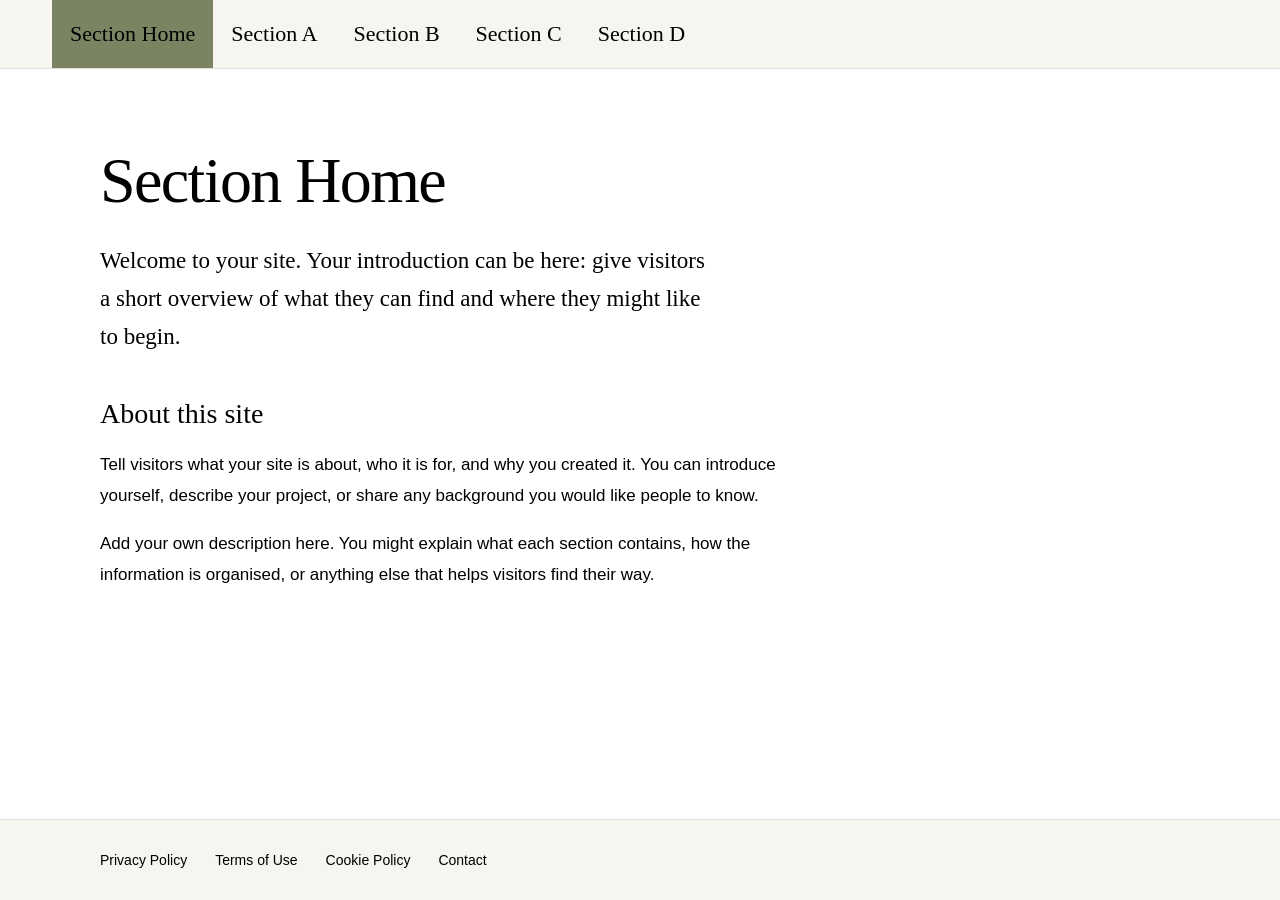
==== index.html @ 049a0a6f "Add reusable website template with compact navigation and green heart favicon" ====
<!doctype html>
<html lang="en">
  <head>
    <meta charset="utf-8">
    <meta name="viewport" content="width=device-width, initial-scale=1">
    <meta name="theme-color" content="#7a8463">
    <meta name="description" content="A simple, reusable website template.">
    <title>Section Home | My Site</title>
    <link rel="icon" href="./favicon.ico" sizes="16x16 32x32 48x48">
    <link rel="icon" type="image/svg+xml" href="./favicon.svg">
    <link rel="stylesheet" href="./styles.css">
    <script src="./app.js" defer></script>
  </head>
  <body>
    <a class="skip-link" href="#content">Skip to content</a>
    <header class="header">
      <nav class="primary" aria-label="Main navigation">
        <a href="#/" data-section="home" aria-current="page">Section Home</a>
        <a href="#/a/a1" data-section="a">Section A</a>
        <a href="#/b" data-section="b">Section B</a>
        <a href="#/c" data-section="c">Section C</a>
        <a href="#/d" data-section="d">Section D</a>
      </nav>
    </header>
    <div id="secondary-region" hidden>
      <nav id="secondary" class="secondary" aria-label="Section navigation"></nav>
    </div>
    <main id="content" tabindex="-1">
      <div class="page-heading">
        <h1 id="page-title">Section Home</h1>
        <p id="page-description" class="intro">Welcome to your site. Your introduction can be here: give visitors a short overview of what they can find and where they might like to begin.</p>
      </div>
      <div id="page-content"></div>
    </main>
    <footer class="footer">
      <nav aria-label="Footer navigation">
        <a href="#/privacy" data-section="privacy">Privacy Policy</a>
        <a href="#/terms" data-section="terms">Terms of Use</a>
        <a href="#/cookies" data-section="cookies">Cookie Policy</a>
        <a href="#/contact" data-section="contact">Contact</a>
      </nav>
    </footer>
    <noscript><p class="no-script">Please enable JavaScript to explore the other sections.</p></noscript>
  </body>
</html>
---- styles.css ----
:root {
  /* Change these tokens to adapt the template to another site. */
  --background: #ffffff;
  --text: #000000;
  --muted: #000000;
  --accent: #7a8463;
  --accent-dark: #596346;
  --sage: #eef0e7;
  --warm: #f7f5f0;
  --border: #e3e4dc;
  --page-width: 1080px;
  --serif: Georgia, 'Times New Roman', serif;
  --sans: -apple-system, BlinkMacSystemFont, 'Segoe UI', sans-serif;
}
* { box-sizing: border-box; }
body { margin: 0; min-height: 100vh; min-height: 100dvh; display: flex; flex-direction: column; background: var(--background); color: var(--text); font-family: var(--sans); font-size: 16px; -webkit-font-smoothing: antialiased; }
a { color: inherit; }
[hidden] { display: none !important; }
.header { background: var(--warm); border-bottom: 1px solid var(--border); }
.primary { display: flex; flex-wrap: nowrap; overflow-x: auto; max-width: 1200px; margin: 0 auto; padding: 0 12px; }
.primary a { display: flex; align-items: center; justify-content: center; flex: 0 0 auto; min-height: 68px; padding: 16px 18px; white-space: nowrap; font-family: var(--serif); font-size: 22px; text-decoration: none; transition: background-color 140ms ease; }
.primary a:hover { background: var(--sage); }
.primary a[aria-current] { background: var(--accent); color: var(--text); }
#secondary-region { margin-top: 18px; background: var(--warm); border-bottom: 1px solid var(--border); }
.secondary { display: flex; flex-wrap: wrap; max-width: 1200px; padding: 0 24px; margin: 0 auto; }
.secondary a { min-width: 104px; min-height: 64px; padding: 18px 26px; border-bottom: 3px solid transparent; text-decoration: none; text-align: center; font-family: var(--serif); font-size: 22px; }
.secondary a:hover { background: var(--sage); }
.secondary a[aria-current] { background: #e4e8d8; border-bottom-color: var(--accent); }
main { flex: 1; width: min(var(--page-width), calc(100% - 96px)); margin: 0 auto; padding: 76px 0 96px; }
main:focus { outline: none; }
.eyebrow { margin: 0 0 22px; color: var(--muted); font-size: 12px; font-weight: 600; letter-spacing: .16em; line-height: 1.6; }
h1 { margin: 0; font-family: var(--serif); font-size: clamp(44px, 6vw, 64px); line-height: 1.14; font-weight: 400; letter-spacing: -.025em; }
.intro { max-width: 620px; margin: 24px 0 0; font-family: var(--serif); font-size: 23px; line-height: 1.65; }
.page-heading { margin-bottom: 40px; }
.page-copy { max-width: 680px; }
.page-copy h2 { margin: 0 0 18px; font-family: var(--serif); font-size: 28px; font-weight: 400; line-height: 1.3; }
.page-copy p { margin: 0 0 18px; color: var(--muted); font-size: 17px; line-height: 1.8; }
.page-copy p:last-child { margin-bottom: 0; }
.footer { border-top: 1px solid var(--border); background: var(--warm); }
.footer nav { display: flex; flex-wrap: wrap; gap: 4px 28px; width: min(var(--page-width), calc(100% - 96px)); margin: 0 auto; padding: 18px 0; }
.footer a { display: inline-flex; align-items: center; min-height: 44px; color: var(--muted); font-size: 14px; text-decoration: none; }
.footer a:hover, .footer a[aria-current] { color: var(--text); text-decoration: underline; text-underline-offset: 4px; }
.cards { display: grid; grid-template-columns: repeat(2, minmax(0, 1fr)); gap: 20px; max-width: 840px; }
.card { padding: 28px 30px; background: white; border: 1px solid var(--border); border-radius: 6px; }
.card:nth-child(2) { background: var(--warm); }
.card h2 { margin: 0 0 12px; font-family: var(--serif); font-size: 25px; font-weight: 400; line-height: 1.3; }
.card p { margin: 0; color: var(--muted); line-height: 1.7; font-size: 16px; }
:focus-visible { outline: 3px solid var(--accent-dark); outline-offset: 5px; }
.skip-link { position: fixed; top: 12px; left: 12px; z-index: 10; padding: 12px 16px; background: white; border: 1px solid var(--accent); transform: translateY(-160%); }
.skip-link:focus { transform: translateY(0); }
.no-script { padding: 24px; }
@media (max-width: 600px) {
  .primary { padding: 0 4px; }
  .primary a { min-height: 48px; padding: 12px 6px; font-size: 14px; }
  #secondary-region { margin-top: 12px; }
  .secondary { display: grid; grid-template-columns: repeat(2, minmax(0, 1fr)); padding: 0 12px; }
  .secondary a { min-width: 0; min-height: 56px; padding: 16px 8px; font-size: 18px; }
  main { width: calc(100% - 48px); padding: 48px 0 64px; }
  .footer nav { width: calc(100% - 48px); gap: 4px 24px; }
  .eyebrow { margin-bottom: 18px; }
  .intro { font-size: 21px; margin-top: 20px; }
  .page-heading { margin-bottom: 32px; }
  .cards { grid-template-columns: 1fr; gap: 16px; }
  .card { padding: 24px; }
}
@media (prefers-reduced-motion: reduce) { * { transition: none !important; scroll-behavior: auto !important; } }
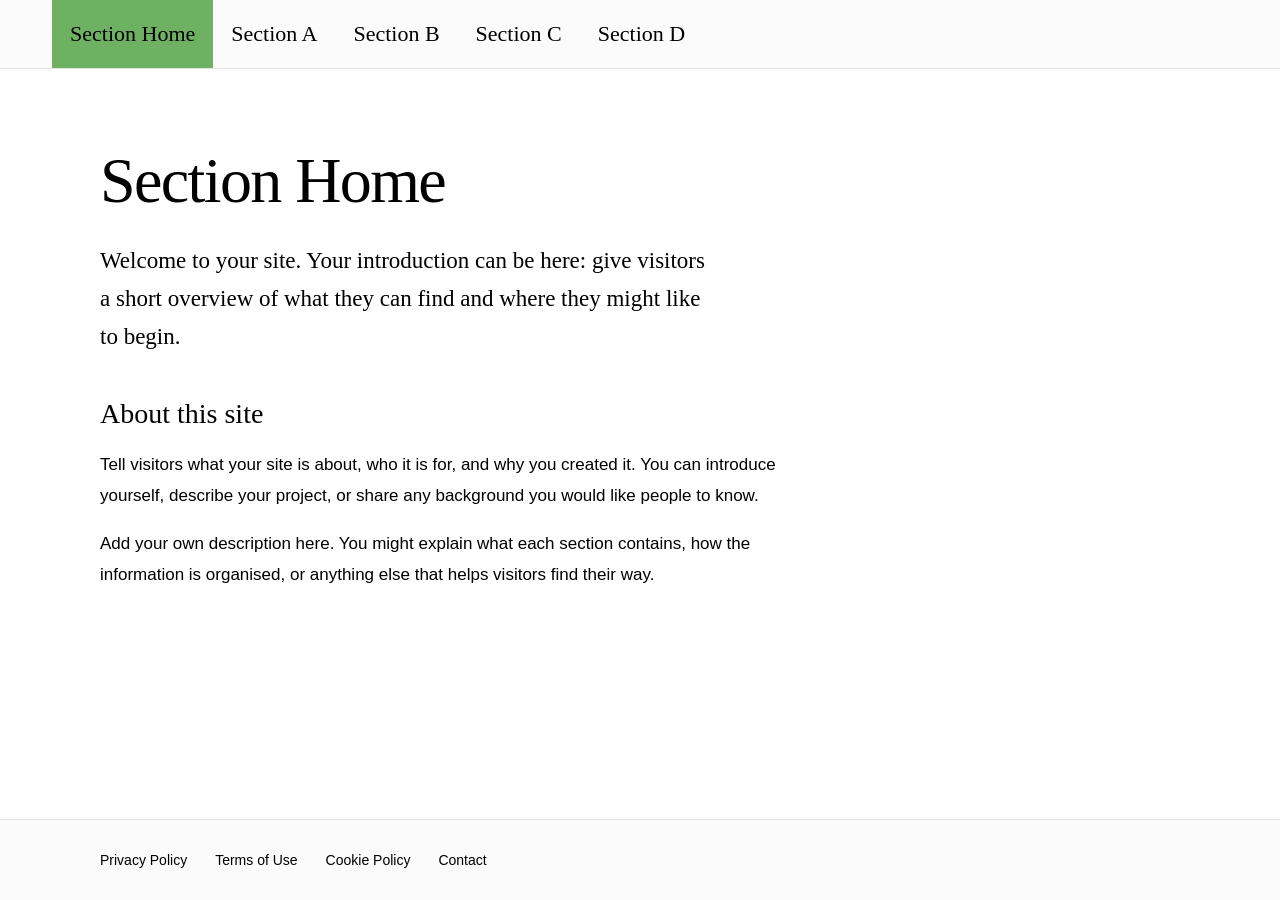
==== commit 98edd24b: "Match site palette and icons to the green four-square reference" ====
--- a/index.html
+++ b/index.html
@@ -3,12 +3,13 @@
   <head>
     <meta charset="utf-8">
     <meta name="viewport" content="width=device-width, initial-scale=1">
-    <meta name="theme-color" content="#7a8463">
+    <meta name="theme-color" content="#6eb162">
     <meta name="description" content="A simple, reusable website template.">
     <title>Section Home | My Site</title>
-    <link rel="icon" href="./favicon.ico" sizes="16x16 32x32 48x48">
-    <link rel="icon" type="image/svg+xml" href="./favicon.svg">
-    <link rel="stylesheet" href="./styles.css">
+    <link rel="icon" href="./favicon.ico?v=grid-green" sizes="16x16 32x32 48x48">
+    <link rel="icon" type="image/svg+xml" href="./favicon.svg?v=grid-green">
+    <link rel="apple-touch-icon" sizes="180x180" href="./apple-touch-icon.png?v=grid-green">
+    <link rel="stylesheet" href="./styles.css?v=grid-green">
     <script src="./app.js" defer></script>
   </head>
   <body>
--- a/styles.css
+++ b/styles.css
@@ -3,11 +3,11 @@
   --background: #ffffff;
   --text: #000000;
   --muted: #000000;
-  --accent: #7a8463;
-  --accent-dark: #596346;
-  --sage: #eef0e7;
-  --warm: #f7f5f0;
-  --border: #e3e4dc;
+  --accent: #6eb162;
+  --accent-dark: #3d712f;
+  --sage: #edf6ea;
+  --warm: #fafbfa;
+  --border: #e5e7e5;
   --page-width: 1080px;
   --serif: Georgia, 'Times New Roman', serif;
   --sans: -apple-system, BlinkMacSystemFont, 'Segoe UI', sans-serif;
@@ -25,7 +25,7 @@
 .secondary { display: flex; flex-wrap: wrap; max-width: 1200px; padding: 0 24px; margin: 0 auto; }
 .secondary a { min-width: 104px; min-height: 64px; padding: 18px 26px; border-bottom: 3px solid transparent; text-decoration: none; text-align: center; font-family: var(--serif); font-size: 22px; }
 .secondary a:hover { background: var(--sage); }
-.secondary a[aria-current] { background: #e4e8d8; border-bottom-color: var(--accent); }
+.secondary a[aria-current] { background: #dcedd7; border-bottom-color: var(--accent); }
 main { flex: 1; width: min(var(--page-width), calc(100% - 96px)); margin: 0 auto; padding: 76px 0 96px; }
 main:focus { outline: none; }
 .eyebrow { margin: 0 0 22px; color: var(--muted); font-size: 12px; font-weight: 600; letter-spacing: .16em; line-height: 1.6; }
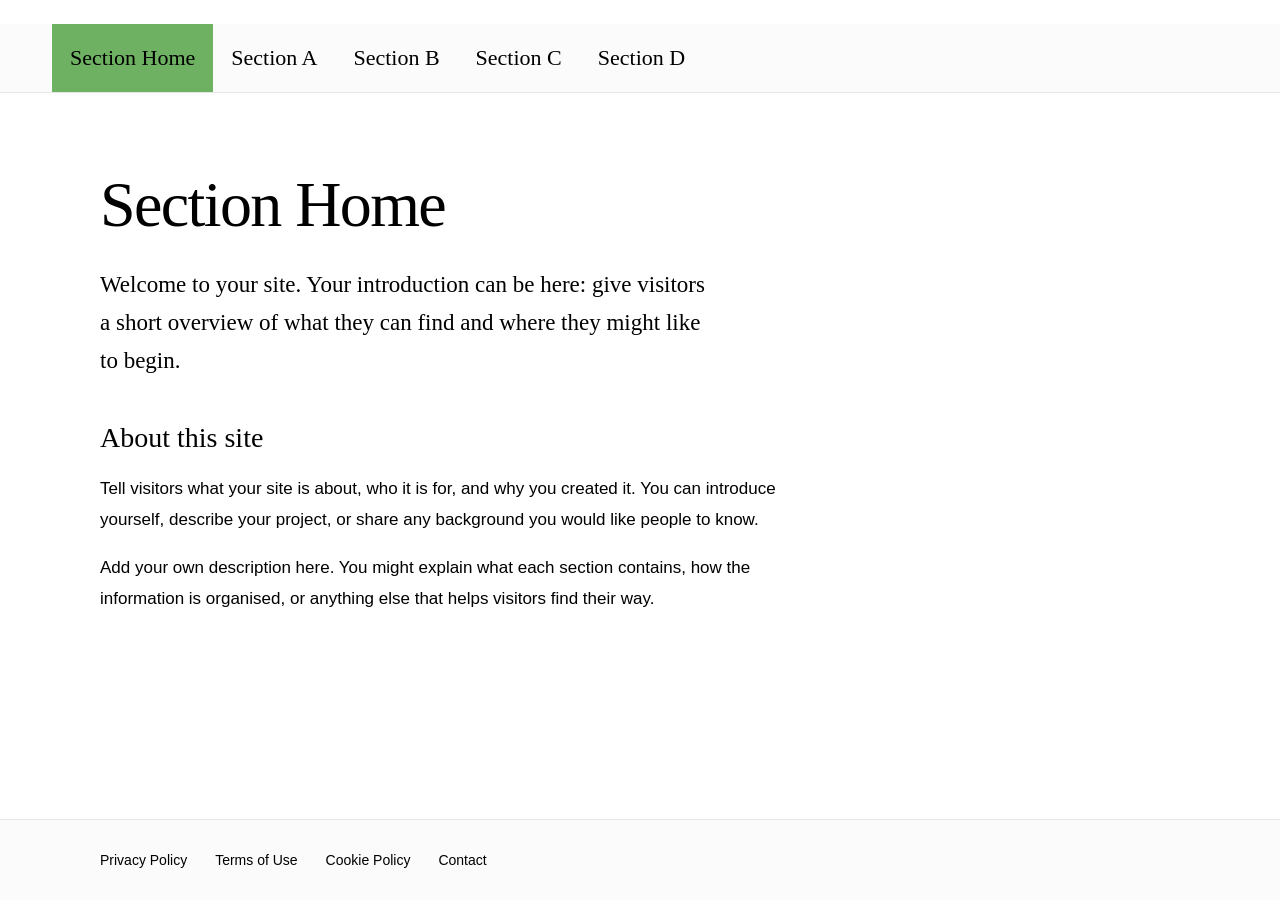
==== commit ac3c0b72: "Add breathing room above navigation with safe-area spacing" ====
--- a/index.html
+++ b/index.html
@@ -9,7 +9,7 @@
     <link rel="icon" href="./favicon.ico?v=grid-green" sizes="16x16 32x32 48x48">
     <link rel="icon" type="image/svg+xml" href="./favicon.svg?v=grid-green">
     <link rel="apple-touch-icon" sizes="180x180" href="./apple-touch-icon.png?v=grid-green">
-    <link rel="stylesheet" href="./styles.css?v=grid-green">
+    <link rel="stylesheet" href="./styles.css?v=top-space">
     <script src="./app.js" defer></script>
   </head>
   <body>
--- a/styles.css
+++ b/styles.css
@@ -16,7 +16,7 @@
 body { margin: 0; min-height: 100vh; min-height: 100dvh; display: flex; flex-direction: column; background: var(--background); color: var(--text); font-family: var(--sans); font-size: 16px; -webkit-font-smoothing: antialiased; }
 a { color: inherit; }
 [hidden] { display: none !important; }
-.header { background: var(--warm); border-bottom: 1px solid var(--border); }
+.header { margin-top: 24px; margin-top: calc(24px + env(safe-area-inset-top, 0px)); background: var(--warm); border-bottom: 1px solid var(--border); }
 .primary { display: flex; flex-wrap: nowrap; overflow-x: auto; max-width: 1200px; margin: 0 auto; padding: 0 12px; }
 .primary a { display: flex; align-items: center; justify-content: center; flex: 0 0 auto; min-height: 68px; padding: 16px 18px; white-space: nowrap; font-family: var(--serif); font-size: 22px; text-decoration: none; transition: background-color 140ms ease; }
 .primary a:hover { background: var(--sage); }
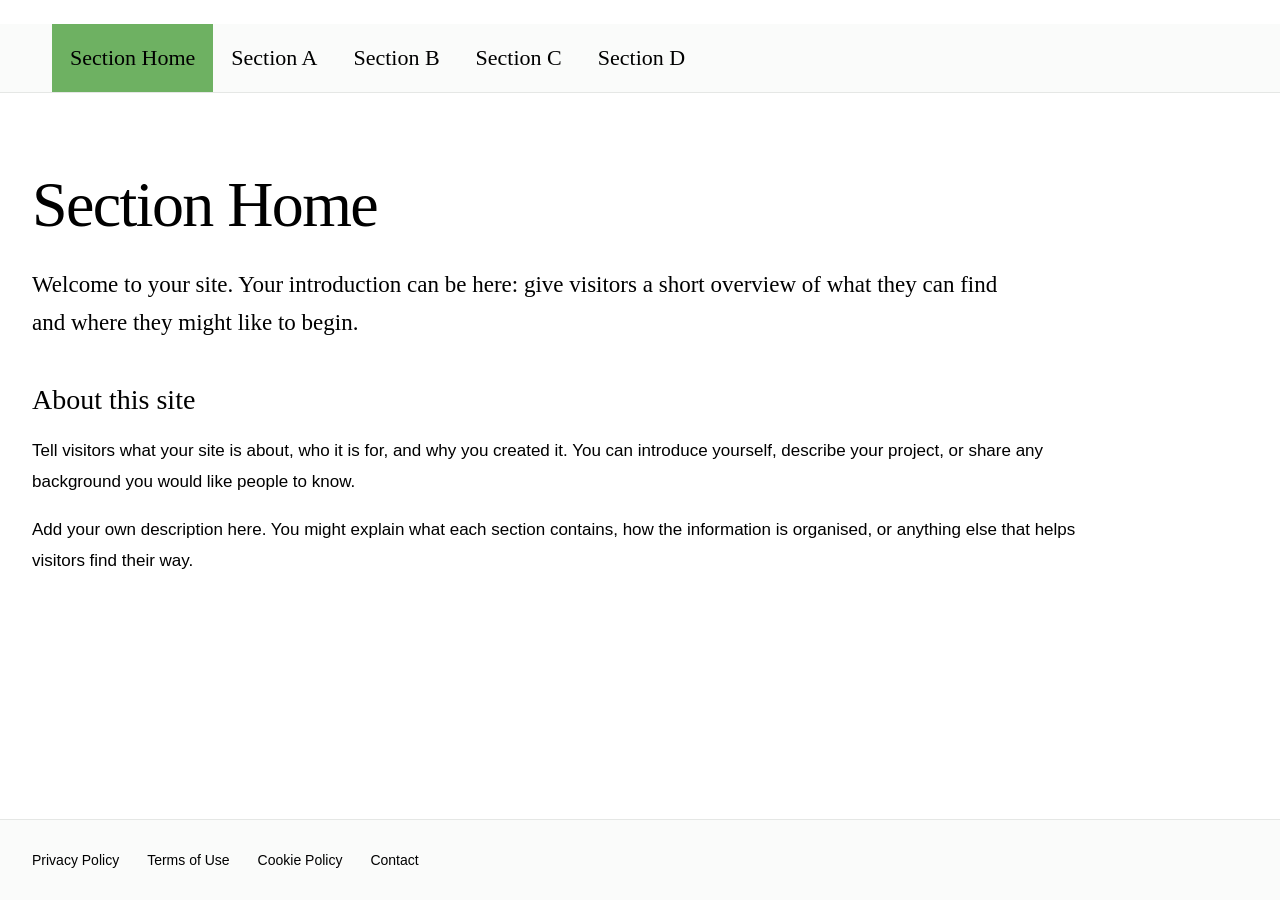
==== commit e093d854: "Widen content and text columns for windows from 1024px" ====
--- a/index.html
+++ b/index.html
@@ -9,7 +9,7 @@
     <link rel="icon" href="./favicon.ico?v=grid-green" sizes="16x16 32x32 48x48">
     <link rel="icon" type="image/svg+xml" href="./favicon.svg?v=grid-green">
     <link rel="apple-touch-icon" sizes="180x180" href="./apple-touch-icon.png?v=grid-green">
-    <link rel="stylesheet" href="./styles.css?v=top-space">
+    <link rel="stylesheet" href="./styles.css?v=desktop-wide">
     <script src="./app.js" defer></script>
   </head>
   <body>
--- a/styles.css
+++ b/styles.css
@@ -64,3 +64,10 @@
   .card { padding: 24px; }
 }
 @media (prefers-reduced-motion: reduce) { * { transition: none !important; scroll-behavior: auto !important; } }
+
+/* Wider reading area for desktop-sized windows only. */
+@media (min-width: 1024px) {
+  main, .footer nav { width: min(1440px, calc(100% - 64px)); }
+  .intro { max-width: 1000px; }
+  .page-copy { max-width: 1100px; }
+}
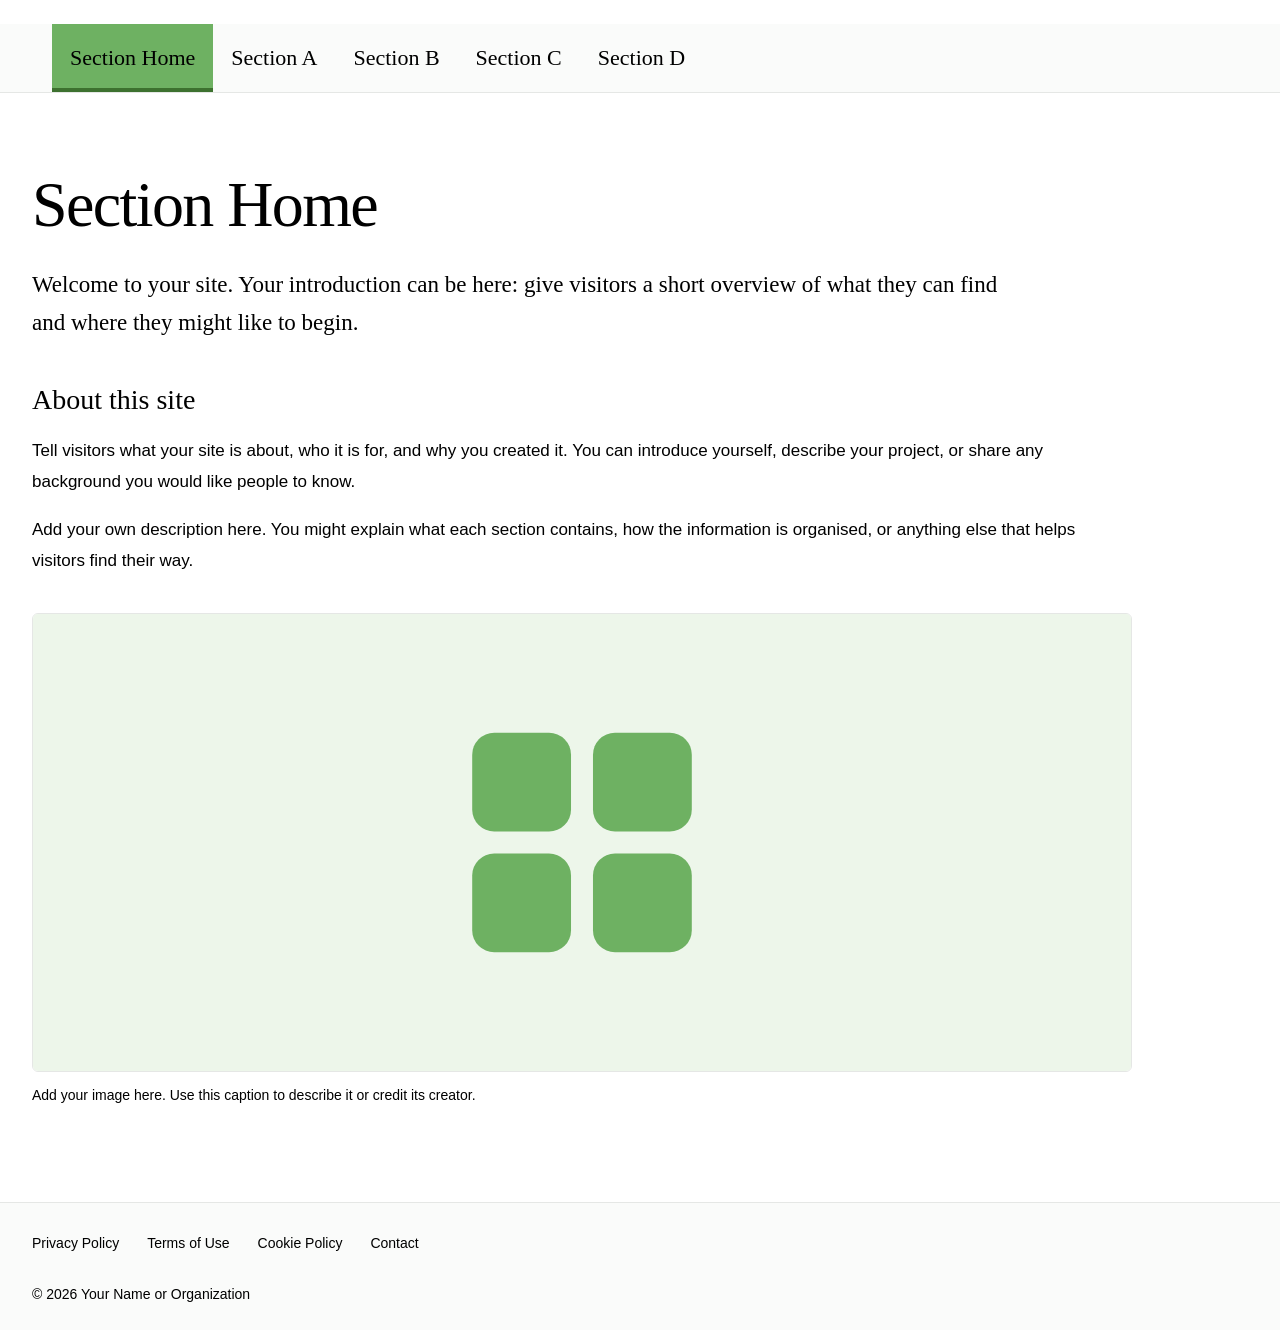
==== commit 19076438: "Polish template content, accessibility, error pages, and social preview" ====
--- a/index.html
+++ b/index.html
@@ -4,13 +4,29 @@
     <meta charset="utf-8">
     <meta name="viewport" content="width=device-width, initial-scale=1">
     <meta name="theme-color" content="#6eb162">
-    <meta name="description" content="A simple, reusable website template.">
-    <title>Section Home | My Site</title>
+    <meta name="description" content="A simple starting point for your website, with flexible sections, content examples, and a fresh green and white design.">
+    <title>Section Home | Basic Website Template</title>
+    <link rel="canonical" href="https://veronello.github.io/basic-website-template/">
+    <meta property="og:type" content="website">
+    <meta property="og:site_name" content="Basic Website Template">
+    <meta property="og:title" content="Basic Website Template">
+    <meta property="og:description" content="A simple starting point for your website, with flexible sections, content examples, and a fresh green and white design.">
+    <meta property="og:url" content="https://veronello.github.io/basic-website-template/">
+    <meta property="og:image" content="https://veronello.github.io/basic-website-template/og.png">
+    <meta property="og:image:type" content="image/png">
+    <meta property="og:image:width" content="1200">
+    <meta property="og:image:height" content="630">
+    <meta property="og:image:alt" content="Basic Website Template — a simple starting point for your website, with a green four-square emblem on white.">
+    <meta name="twitter:card" content="summary_large_image">
+    <meta name="twitter:title" content="Basic Website Template">
+    <meta name="twitter:description" content="A simple starting point for your website, with flexible sections, content examples, and a fresh green and white design.">
+    <meta name="twitter:image" content="https://veronello.github.io/basic-website-template/og.png">
+    <meta name="twitter:image:alt" content="Basic Website Template — a simple starting point for your website, with a green four-square emblem on white.">
     <link rel="icon" href="./favicon.ico?v=grid-green" sizes="16x16 32x32 48x48">
     <link rel="icon" type="image/svg+xml" href="./favicon.svg?v=grid-green">
     <link rel="apple-touch-icon" sizes="180x180" href="./apple-touch-icon.png?v=grid-green">
-    <link rel="stylesheet" href="./styles.css?v=desktop-wide">
-    <script src="./app.js" defer></script>
+    <link rel="stylesheet" href="./styles.css?v=template-polish">
+    <script src="./app.js?v=template-polish" defer></script>
   </head>
   <body>
     <a class="skip-link" href="#content">Skip to content</a>
@@ -40,6 +56,7 @@
         <a href="#/cookies" data-section="cookies">Cookie Policy</a>
         <a href="#/contact" data-section="contact">Contact</a>
       </nav>
+      <p class="copyright">© <span data-year>2026</span> Your Name or Organization</p>
     </footer>
     <noscript><p class="no-script">Please enable JavaScript to explore the other sections.</p></noscript>
   </body>
--- a/styles.css
+++ b/styles.css
@@ -20,7 +20,8 @@
 .primary { display: flex; flex-wrap: nowrap; overflow-x: auto; max-width: 1200px; margin: 0 auto; padding: 0 12px; }
 .primary a { display: flex; align-items: center; justify-content: center; flex: 0 0 auto; min-height: 68px; padding: 16px 18px; white-space: nowrap; font-family: var(--serif); font-size: 22px; text-decoration: none; transition: background-color 140ms ease; }
 .primary a:hover { background: var(--sage); }
-.primary a[aria-current] { background: var(--accent); color: var(--text); }
+.primary a[aria-current] { background: var(--accent); color: var(--text); box-shadow: inset 0 -4px 0 var(--accent-dark); }
+.primary a:focus-visible { outline-offset: -5px; }
 #secondary-region { margin-top: 18px; background: var(--warm); border-bottom: 1px solid var(--border); }
 .secondary { display: flex; flex-wrap: wrap; max-width: 1200px; padding: 0 24px; margin: 0 auto; }
 .secondary a { min-width: 104px; min-height: 64px; padding: 18px 26px; border-bottom: 3px solid transparent; text-decoration: none; text-align: center; font-family: var(--serif); font-size: 22px; }
@@ -36,16 +37,28 @@
 .page-copy h2 { margin: 0 0 18px; font-family: var(--serif); font-size: 28px; font-weight: 400; line-height: 1.3; }
 .page-copy p { margin: 0 0 18px; color: var(--muted); font-size: 17px; line-height: 1.8; }
 .page-copy p:last-child { margin-bottom: 0; }
+.page-copy h3 { margin: 36px 0 16px; font-family: var(--serif); font-size: 24px; line-height: 1.35; font-weight: 400; }
+.example-list { margin: 0 0 24px; padding-left: 24px; font-size: 17px; line-height: 1.8; }
+.example-list li + li { margin-top: 6px; }
+.example-quote { margin: 28px 0; padding: 20px 24px; background: var(--sage); border-left: 4px solid var(--accent-dark); }
+.example-quote p { font-family: var(--serif); font-size: 21px; line-height: 1.6; }
+.text-link { text-decoration: underline; text-underline-offset: 4px; text-decoration-thickness: 1px; }
+.text-link:hover { text-decoration-thickness: 2px; }
+.content-figure { margin: 36px 0 0; }
+.content-figure img { display: block; width: 100%; height: auto; border: 1px solid var(--border); border-radius: 6px; }
+.content-figure figcaption { margin-top: 12px; font-size: 14px; line-height: 1.6; }
 .footer { border-top: 1px solid var(--border); background: var(--warm); }
 .footer nav { display: flex; flex-wrap: wrap; gap: 4px 28px; width: min(var(--page-width), calc(100% - 96px)); margin: 0 auto; padding: 18px 0; }
 .footer a { display: inline-flex; align-items: center; min-height: 44px; color: var(--muted); font-size: 14px; text-decoration: none; }
 .footer a:hover, .footer a[aria-current] { color: var(--text); text-decoration: underline; text-underline-offset: 4px; }
+.copyright { width: min(var(--page-width), calc(100% - 96px)); margin: 0 auto; padding: 0 0 24px; font-size: 14px; line-height: 1.6; }
 .cards { display: grid; grid-template-columns: repeat(2, minmax(0, 1fr)); gap: 20px; max-width: 840px; }
 .card { padding: 28px 30px; background: white; border: 1px solid var(--border); border-radius: 6px; }
 .card:nth-child(2) { background: var(--warm); }
 .card h2 { margin: 0 0 12px; font-family: var(--serif); font-size: 25px; font-weight: 400; line-height: 1.3; }
 .card p { margin: 0; color: var(--muted); line-height: 1.7; font-size: 16px; }
 :focus-visible { outline: 3px solid var(--accent-dark); outline-offset: 5px; }
+main:focus-visible { outline: 3px solid var(--accent-dark); outline-offset: 6px; }
 .skip-link { position: fixed; top: 12px; left: 12px; z-index: 10; padding: 12px 16px; background: white; border: 1px solid var(--accent); transform: translateY(-160%); }
 .skip-link:focus { transform: translateY(0); }
 .no-script { padding: 24px; }
@@ -57,6 +70,7 @@
   .secondary a { min-width: 0; min-height: 56px; padding: 16px 8px; font-size: 18px; }
   main { width: calc(100% - 48px); padding: 48px 0 64px; }
   .footer nav { width: calc(100% - 48px); gap: 4px 24px; }
+  .copyright { width: calc(100% - 48px); }
   .eyebrow { margin-bottom: 18px; }
   .intro { font-size: 21px; margin-top: 20px; }
   .page-heading { margin-bottom: 32px; }
@@ -67,7 +81,7 @@
 
 /* Wider reading area for desktop-sized windows only. */
 @media (min-width: 1024px) {
-  main, .footer nav { width: min(1440px, calc(100% - 64px)); }
+  main, .footer nav, .copyright { width: min(1440px, calc(100% - 64px)); }
   .intro { max-width: 1000px; }
   .page-copy { max-width: 1100px; }
 }
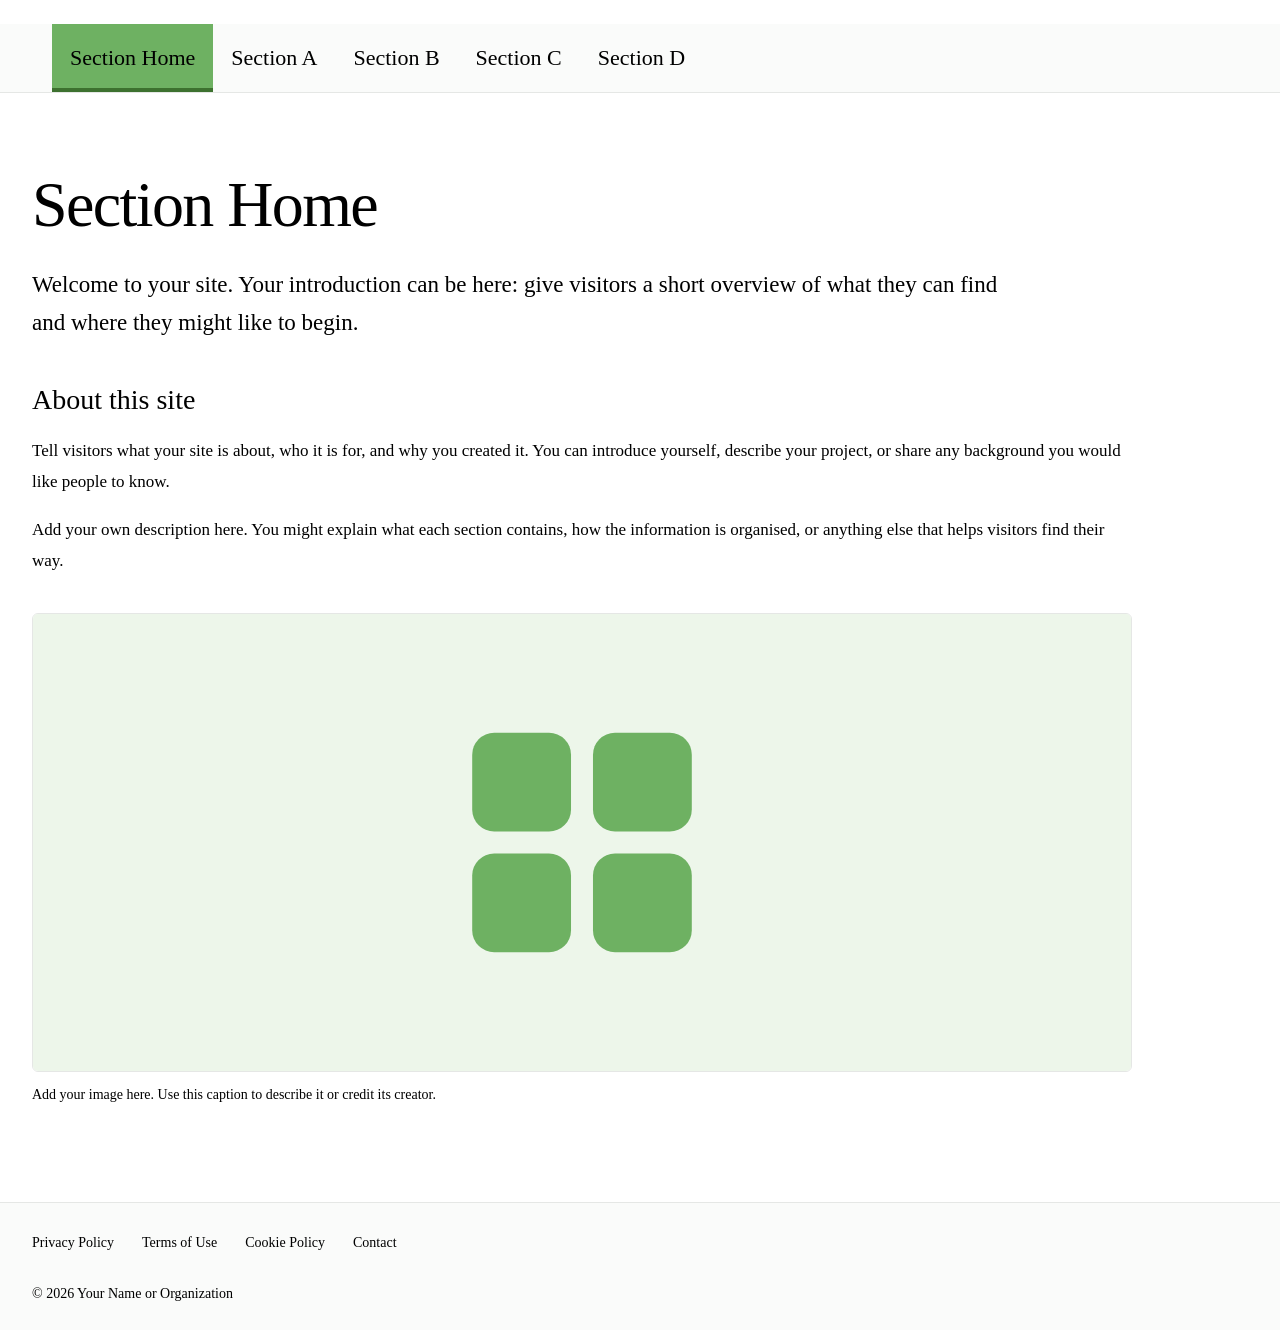
==== commit b15e747f: "Use Georgia throughout without changing text sizes" ====
--- a/index.html
+++ b/index.html
@@ -25,7 +25,7 @@
     <link rel="icon" href="./favicon.ico?v=grid-green" sizes="16x16 32x32 48x48">
     <link rel="icon" type="image/svg+xml" href="./favicon.svg?v=grid-green">
     <link rel="apple-touch-icon" sizes="180x180" href="./apple-touch-icon.png?v=grid-green">
-    <link rel="stylesheet" href="./styles.css?v=template-polish">
+    <link rel="stylesheet" href="./styles.css?v=georgia-everywhere">
     <script src="./app.js?v=template-polish" defer></script>
   </head>
   <body>
--- a/styles.css
+++ b/styles.css
@@ -10,10 +10,9 @@
   --border: #e5e7e5;
   --page-width: 1080px;
   --serif: Georgia, 'Times New Roman', serif;
-  --sans: -apple-system, BlinkMacSystemFont, 'Segoe UI', sans-serif;
 }
 * { box-sizing: border-box; }
-body { margin: 0; min-height: 100vh; min-height: 100dvh; display: flex; flex-direction: column; background: var(--background); color: var(--text); font-family: var(--sans); font-size: 16px; -webkit-font-smoothing: antialiased; }
+body { margin: 0; min-height: 100vh; min-height: 100dvh; display: flex; flex-direction: column; background: var(--background); color: var(--text); font-family: var(--serif); font-size: 16px; -webkit-font-smoothing: antialiased; }
 a { color: inherit; }
 [hidden] { display: none !important; }
 .header { margin-top: 24px; margin-top: calc(24px + env(safe-area-inset-top, 0px)); background: var(--warm); border-bottom: 1px solid var(--border); }
@@ -58,7 +57,7 @@
 .card h2 { margin: 0 0 12px; font-family: var(--serif); font-size: 25px; font-weight: 400; line-height: 1.3; }
 .card p { margin: 0; color: var(--muted); line-height: 1.7; font-size: 16px; }
 :focus-visible { outline: 3px solid var(--accent-dark); outline-offset: 5px; }
-main:focus-visible { outline: 3px solid var(--accent-dark); outline-offset: 6px; }
+main:focus-visible { outline: none; }
 .skip-link { position: fixed; top: 12px; left: 12px; z-index: 10; padding: 12px 16px; background: white; border: 1px solid var(--accent); transform: translateY(-160%); }
 .skip-link:focus { transform: translateY(0); }
 .no-script { padding: 24px; }
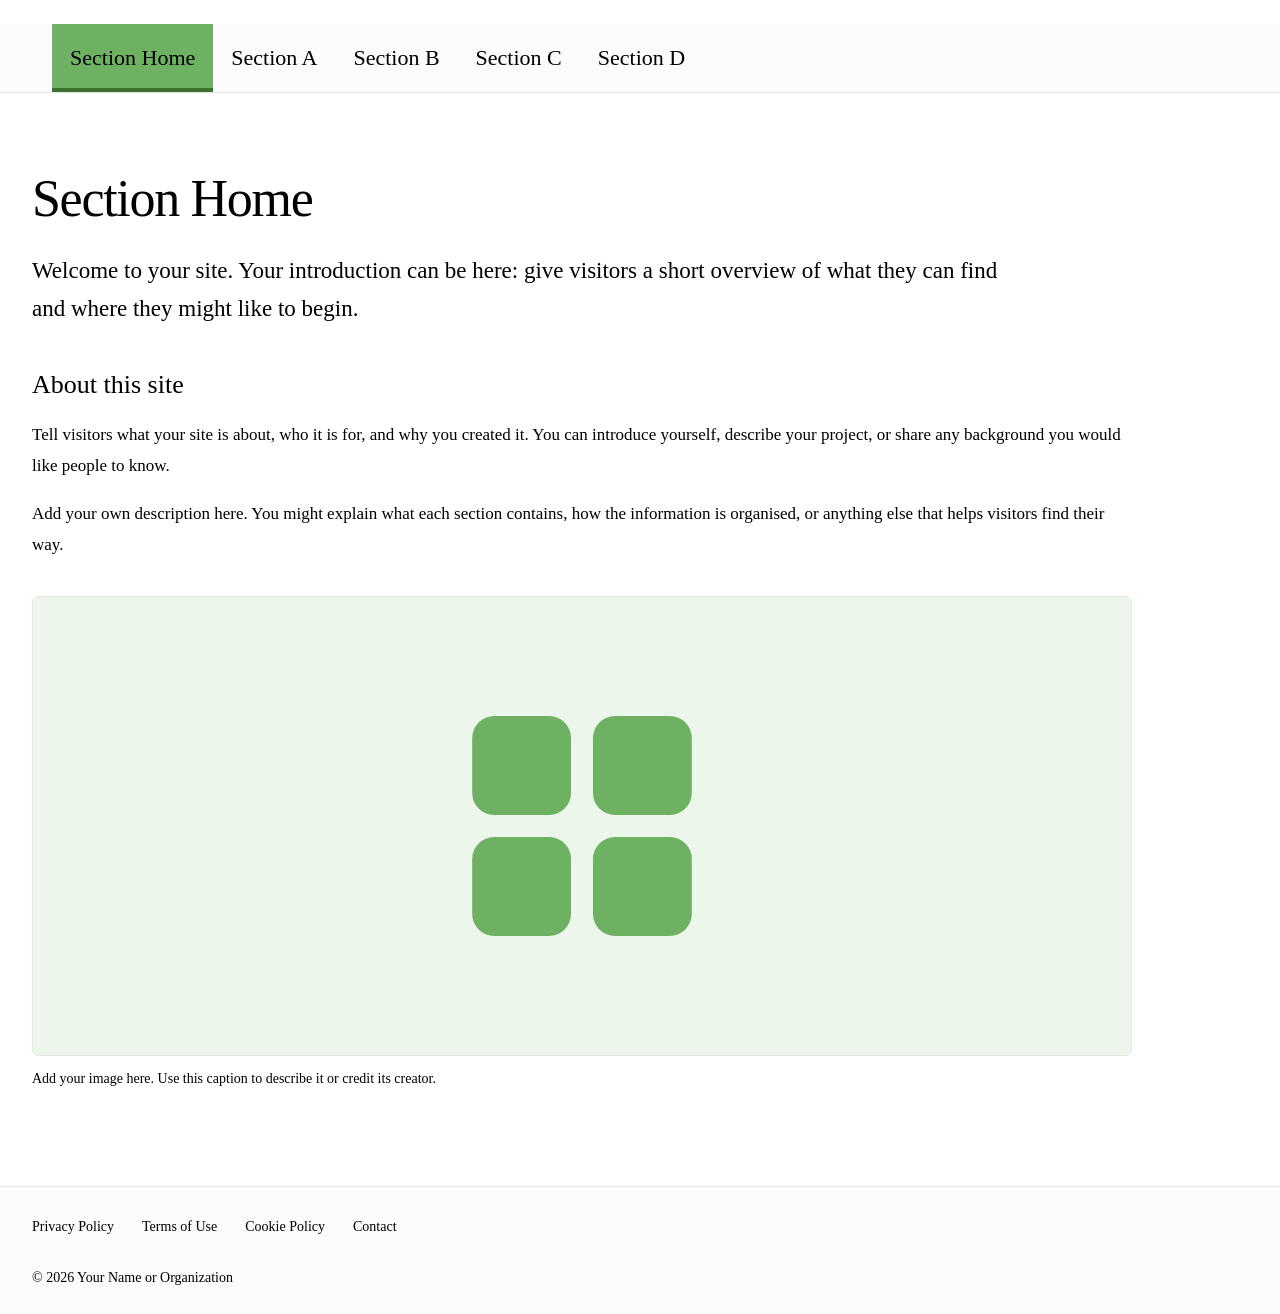
==== commit bd783b92: "Reduce page headings to 36–52px and content subheadings to 26px" ====
--- a/index.html
+++ b/index.html
@@ -25,7 +25,7 @@
     <link rel="icon" href="./favicon.ico?v=grid-green" sizes="16x16 32x32 48x48">
     <link rel="icon" type="image/svg+xml" href="./favicon.svg?v=grid-green">
     <link rel="apple-touch-icon" sizes="180x180" href="./apple-touch-icon.png?v=grid-green">
-    <link rel="stylesheet" href="./styles.css?v=georgia-everywhere">
+    <link rel="stylesheet" href="./styles.css?v=smaller-headings">
     <script src="./app.js?v=template-polish" defer></script>
   </head>
   <body>
--- a/styles.css
+++ b/styles.css
@@ -29,11 +29,11 @@
 main { flex: 1; width: min(var(--page-width), calc(100% - 96px)); margin: 0 auto; padding: 76px 0 96px; }
 main:focus { outline: none; }
 .eyebrow { margin: 0 0 22px; color: var(--muted); font-size: 12px; font-weight: 600; letter-spacing: .16em; line-height: 1.6; }
-h1 { margin: 0; font-family: var(--serif); font-size: clamp(44px, 6vw, 64px); line-height: 1.14; font-weight: 400; letter-spacing: -.025em; }
+h1 { margin: 0; font-family: var(--serif); font-size: clamp(36px, 6vw, 52px); line-height: 1.14; font-weight: 400; letter-spacing: -.025em; }
 .intro { max-width: 620px; margin: 24px 0 0; font-family: var(--serif); font-size: 23px; line-height: 1.65; }
 .page-heading { margin-bottom: 40px; }
 .page-copy { max-width: 680px; }
-.page-copy h2 { margin: 0 0 18px; font-family: var(--serif); font-size: 28px; font-weight: 400; line-height: 1.3; }
+.page-copy h2 { margin: 0 0 18px; font-family: var(--serif); font-size: 26px; font-weight: 400; line-height: 1.3; }
 .page-copy p { margin: 0 0 18px; color: var(--muted); font-size: 17px; line-height: 1.8; }
 .page-copy p:last-child { margin-bottom: 0; }
 .page-copy h3 { margin: 36px 0 16px; font-family: var(--serif); font-size: 24px; line-height: 1.35; font-weight: 400; }
